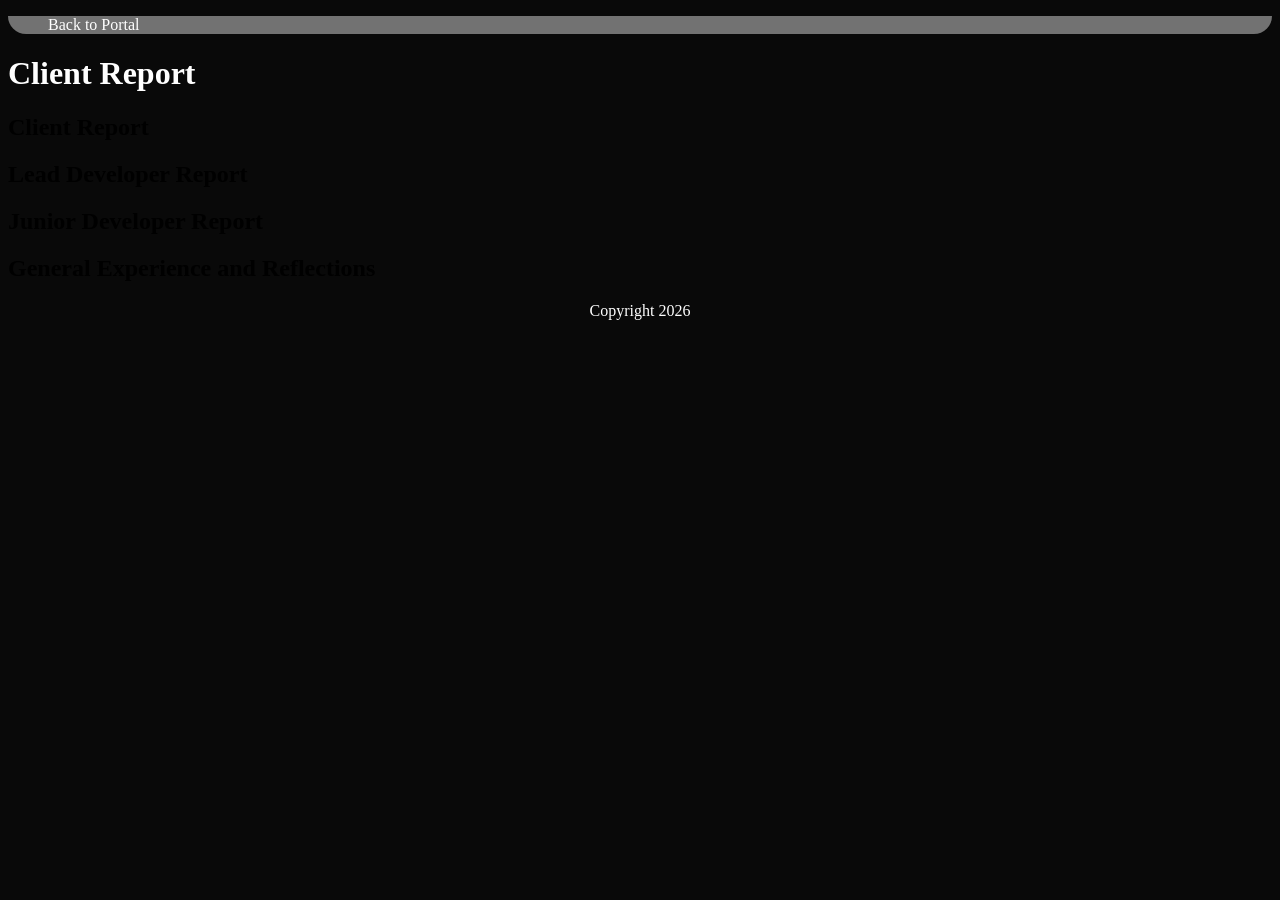
==== client_report.html @ 9f7e2d8f "getting final project made." ====
<!DOCTYPE html>
<html lang="en">
<head>
    <meta charset="UTF-8">
    <meta name="viewport" content="width=device-width, initial-scale=1.0">
    <title>Client Report</title>
    <link rel="stylesheet" href="styles/styles.css">
</head>
<body>
    <header>
        <nav id="menu">
            <ul>
                <li><a href="index.html" class="navlink"><span>Back to Portal</span></a></li>
            </ul>
        </nav>
    </header>

    <main>
        <h1>Client Report</h1>

        <h2>Client Report</h2>
        <p></p>

        <h2>Lead Developer Report</h2>
        <p></p>

        <h2>Junior Developer Report</h2>
        <p></p>

        <h2>General Experience and Reflections</h2>
        <p></p>
    </main>

    <footer>
        <p>Copyright 2026</p>
    </footer>
</body>
</html>
---- styles/styles.css ----
:root{
    margin: 0;
    padding: 0;
    z-index: 0;
}

body{
    background-color: #090909;
    display: block;

}
p, h1, h3, h4, nav{
    color: white;

}
ul{
    border-bottom-left-radius: 2rem;
    border-bottom-right-radius: 2rem;
    backdrop-filter: blur(10px);

}
img{
    width: 50%;
   
}
.side_pic {
    filter: grayscale(80%);
}

#home-grid{
    display: grid;
}

.content_section {
    display: grid;
    justify-content: center;
    grid-template-columns: 2fr 1fr;
    grid-template-rows: 3fr 1fr;
    margin-bottom: 20px;
}
.side_pic{
    grid-row: 1 / 3;
    height: 100%;
    width: 100%;
}
.side_logo{
    height: 100%;
    width: 100%; 
    border-radius: 10%;
}
h3{
    text-align: center;
    border: #888 / 20px;
    border-style: solid;
    border-radius: 5px;
    width: 70%;
    align-content: center;
    margin-inline: auto;
}


#hero-container{
    max-width: 100%;
    height: 400px;
    background-color: white;
    position: relative;
    background-size:cover;
    background-position: 10px;
    background-image: url("../images/hero.png");
    text-align: center;
    align-content: center;
    font-size: 70px;
    text-shadow: 10px 10px #888;
}

form{
    display: flex;
    flex-direction: column;
    max-width: 80%;
    margin-inline: auto;
    gap: 5px;
    margin-bottom: 20px;


}
label{
    color: white;
    margin-top: 10px;

}

.heroimage {
    margin: 0 5%;
    position: relative;
    max-width: 90%;
}
header {
    position: sticky;
    top: 0;
    z-index: 10;
}

#menu ul{
    display: flex;
    list-style: none;
    top: 0;
    background-color: rgb(220 220 220 / 0.5);
    z-index: 1;
    backdrop-filter: blur(20px);

}
.navlink{
    color: white;
    text-decoration: none;
}
.navimage{
    border-radius: 50%;
    width: 30%;
}

#menu span{
    display: block;




}

#menu a{
    display: flex;
    align-content: center;
    justify-content: center;
    gap: 5px;


}
footer{
    text-align: center;
}
.section_text{
    text-align: center;
    align-items: center;
}
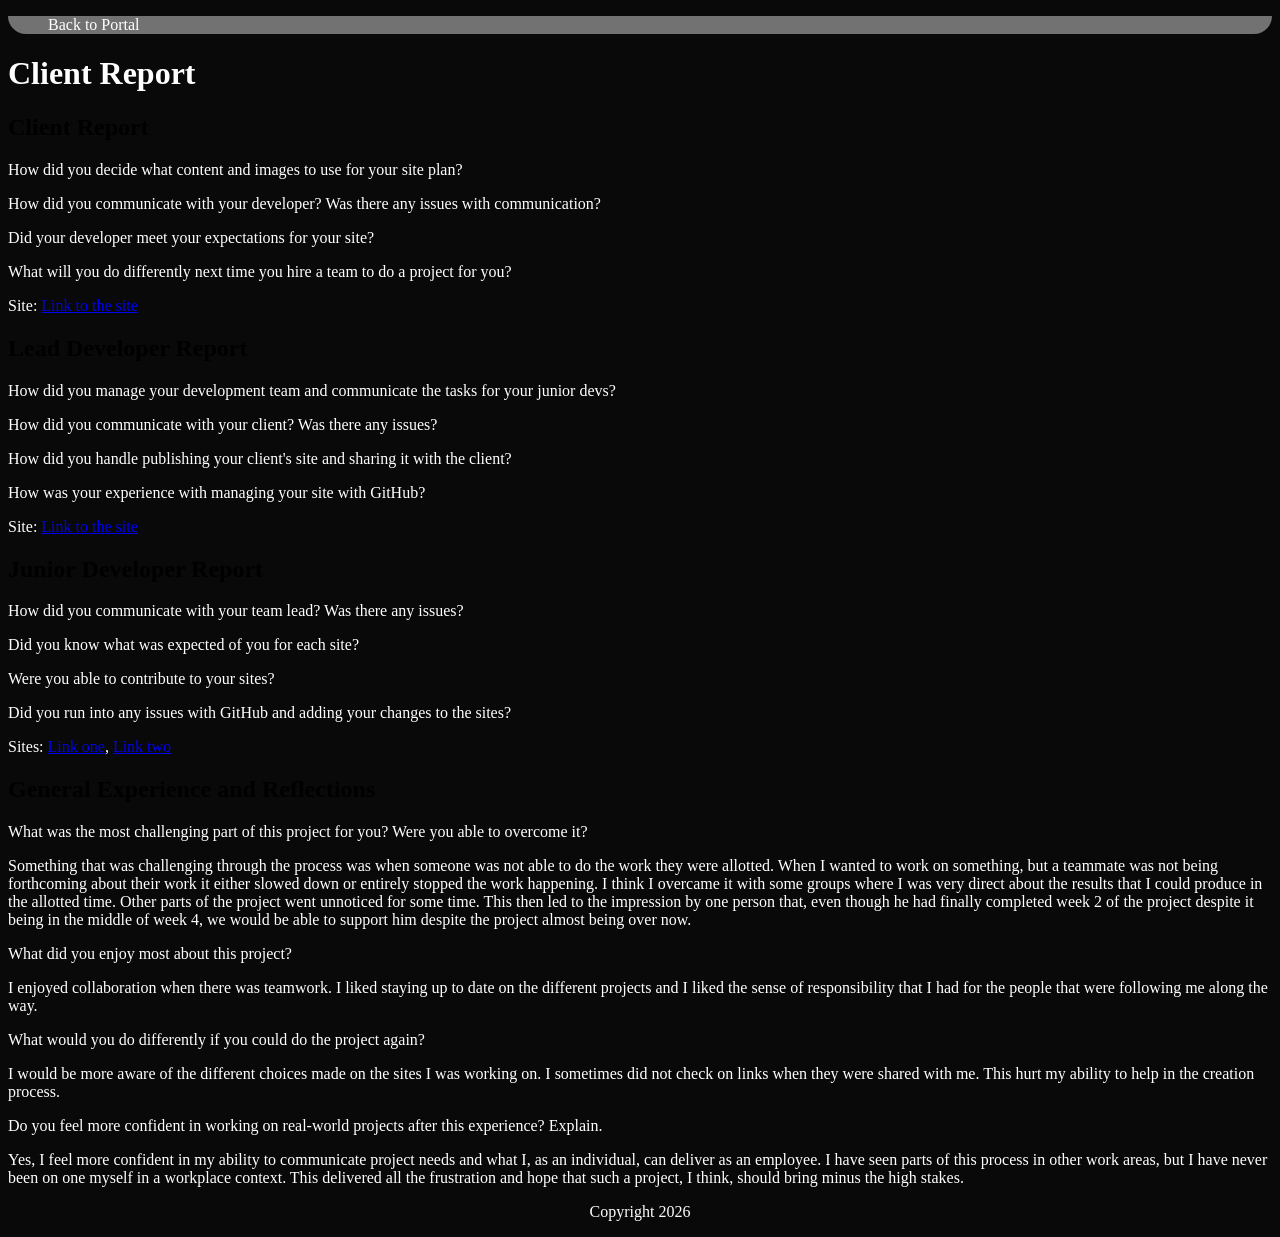
==== commit 3e6d5d2c: "Enhance client_report.html with Q&A sections Added questions and answers sections for client, lead d" ====
--- a/client_report.html
+++ b/client_report.html
@@ -19,20 +19,89 @@
         <h1>Client Report</h1>
 
         <h2>Client Report</h2>
-        <p></p>
+        <div class="qa">
+            <p class="question">How did you decide what content and images to use for your site plan?</p>
+            <p class="answer"></p>
+        </div>
+        <div class="qa">
+            <p class="question">How did you communicate with your developer? Was there any issues with communication?</p>
+            <p class="answer"></p>
+        </div>
+        <div class="qa">
+            <p class="question">Did your developer meet your expectations for your site?</p>
+            <p class="answer"></p>
+        </div>
+        <div class="qa">
+            <p class="question">What will you do differently next time you hire a team to do a project for you?</p>
+            <p class="answer"></p>
+        </div>
+        <div class="qa">
+            <p class="answer">Site: <a href="#">Link to the site</a></p>
+        </div>
 
         <h2>Lead Developer Report</h2>
-        <p></p>
+        <div class="qa">
+            <p class="question">How did you manage your development team and communicate the tasks for your junior devs?</p>
+            <p class="answer"></p>
+        </div>
+        <div class="qa">
+            <p class="question">How did you communicate with your client? Was there any issues?</p>
+            <p class="answer"></p>
+        </div>
+        <div class="qa">
+            <p class="question">How did you handle publishing your client's site and sharing it with the client?</p>
+            <p class="answer"></p>
+        </div>
+        <div class="qa">
+            <p class="question">How was your experience with managing your site with GitHub?</p>
+            <p class="answer"></p>
+        </div>
+        <div class="qa">
+            <p class="answer">Site: <a href="#">Link to the site</a></p>
+        </div>
 
         <h2>Junior Developer Report</h2>
-        <p></p>
+        <div class="qa">
+            <p class="question">How did you communicate with your team lead? Was there any issues?</p>
+            <p class="answer"></p>
+        </div>
+        <div class="qa">
+            <p class="question">Did you know what was expected of you for each site?</p>
+            <p class="answer"></p>
+        </div>
+        <div class="qa">
+            <p class="question">Were you able to contribute to your sites?</p>
+            <p class="answer"></p>
+        </div>
+        <div class="qa">
+            <p class="question">Did you run into any issues with GitHub and adding your changes to the sites?</p>
+            <p class="answer"></p>
+        </div>
+        <div class="qa">
+            <p class="answer">Sites: <a href="#">Link one</a>, <a href="#">Link two</a></p>
+        </div>
 
         <h2>General Experience and Reflections</h2>
-        <p></p>
+        <div class="qa">
+            <p class="question">What was the most challenging part of this project for you? Were you able to overcome it?</p>
+            <p class="answer">Something that was challenging through the process was when someone was not able to do the work they were allotted. When I wanted to work on something, but a teammate was not being forthcoming about their work it either slowed down or entirely stopped the work happening. I think I overcame it with some groups where I was very direct about the results that I could produce in the allotted time. Other parts of the project went unnoticed for some time. This then led to the impression by one person that, even though he had finally completed week 2 of the project despite it being in the middle of week 4, we would be able to support him despite the project almost being over now.</p>
+        </div>
+        <div class="qa">
+            <p class="question">What did you enjoy most about this project?</p>
+            <p class="answer">I enjoyed collaboration when there was teamwork. I liked staying up to date on the different projects and I liked the sense of responsibility that I had for the people that were following me along the way.</p>
+        </div>
+        <div class="qa">
+            <p class="question">What would you do differently if you could do the project again?</p>
+            <p class="answer">I would be more aware of the different choices made on the sites I was working on. I sometimes did not check on links when they were shared with me. This hurt my ability to help in the creation process.</p>
+        </div>
+        <div class="qa">
+            <p class="question">Do you feel more confident in working on real-world projects after this experience? Explain.</p>
+            <p class="answer">Yes, I feel more confident in my ability to communicate project needs and what I, as an individual, can deliver as an employee. I have seen parts of this process in other work areas, but I have never been on one myself in a workplace context. This delivered all the frustration and hope that such a project, I think, should bring minus the high stakes.</p>
+        </div>
     </main>
 
     <footer>
         <p>Copyright 2026</p>
     </footer>
 </body>
-</html>+</html>
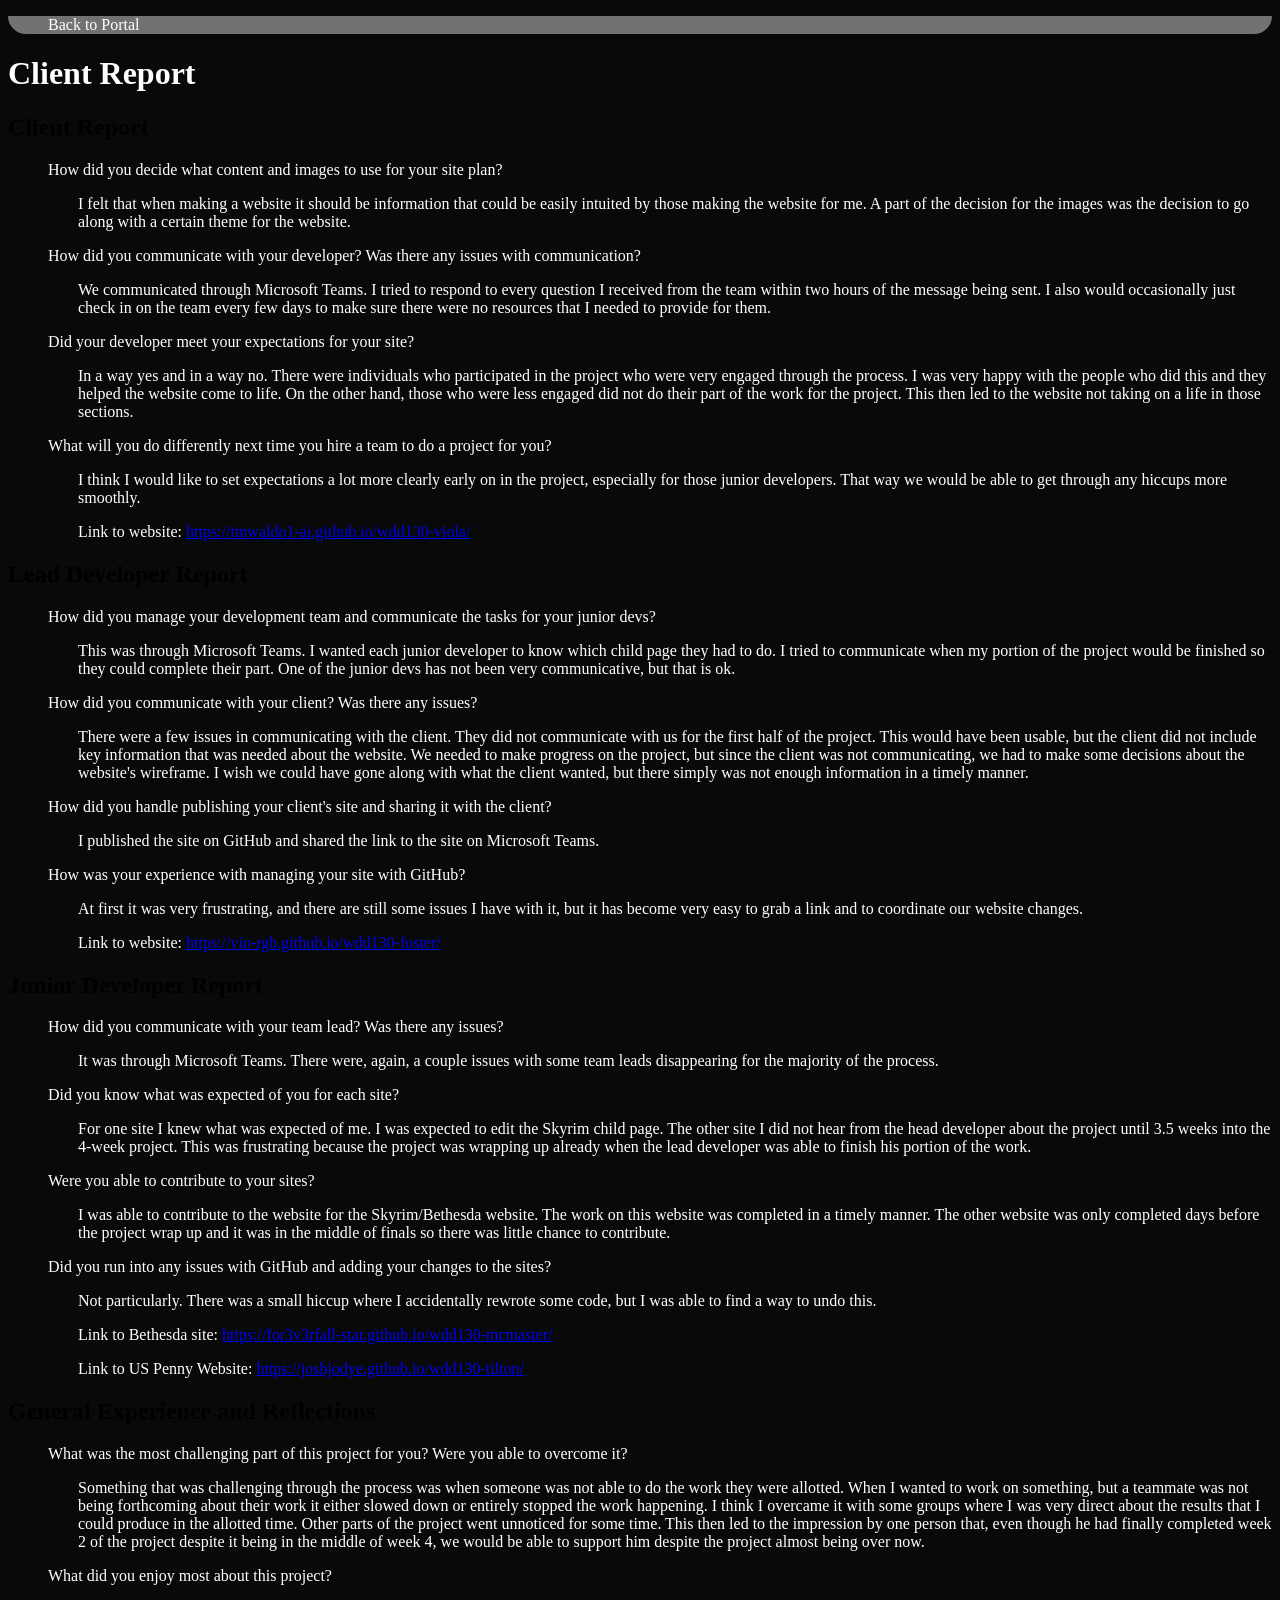
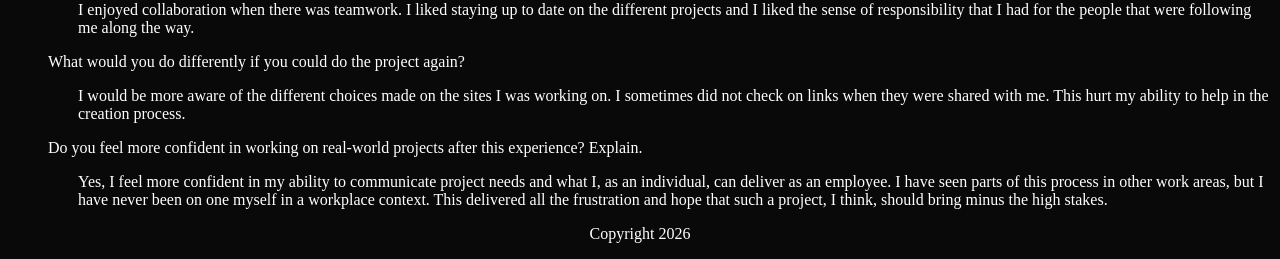
==== commit 8a628297: "Update client_report.html with responses Added detailed answers to client and developer questions in" ====
--- a/client_report.html
+++ b/client_report.html
@@ -21,64 +21,65 @@
         <h2>Client Report</h2>
         <div class="qa">
             <p class="question">How did you decide what content and images to use for your site plan?</p>
-            <p class="answer"></p>
+            <p class="answer">I felt that when making a website it should be information that could be easily intuited by those making the website for me. A part of the decision for the images was the decision to go along with a certain theme for the website.</p>
         </div>
         <div class="qa">
             <p class="question">How did you communicate with your developer? Was there any issues with communication?</p>
-            <p class="answer"></p>
+            <p class="answer">We communicated through Microsoft Teams. I tried to respond to every question I received from the team within two hours of the message being sent. I also would occasionally just check in on the team every few days to make sure there were no resources that I needed to provide for them.</p>
         </div>
         <div class="qa">
             <p class="question">Did your developer meet your expectations for your site?</p>
-            <p class="answer"></p>
+            <p class="answer">In a way yes and in a way no. There were individuals who participated in the project who were very engaged through the process. I was very happy with the people who did this and they helped the website come to life. On the other hand, those who were less engaged did not do their part of the work for the project. This then led to the website not taking on a life in those sections.</p>
         </div>
         <div class="qa">
             <p class="question">What will you do differently next time you hire a team to do a project for you?</p>
-            <p class="answer"></p>
+            <p class="answer">I think I would like to set expectations a lot more clearly early on in the project, especially for those junior developers. That way we would be able to get through any hiccups more smoothly.</p>
         </div>
         <div class="qa">
-            <p class="answer">Site: <a href="#">Link to the site</a></p>
+            <p class="answer">Link to website: <a href="https://tmwaldo1-ai.github.io/wdd130-viola/">https://tmwaldo1-ai.github.io/wdd130-viola/</a></p>
         </div>
 
         <h2>Lead Developer Report</h2>
         <div class="qa">
             <p class="question">How did you manage your development team and communicate the tasks for your junior devs?</p>
-            <p class="answer"></p>
+            <p class="answer">This was through Microsoft Teams. I wanted each junior developer to know which child page they had to do. I tried to communicate when my portion of the project would be finished so they could complete their part. One of the junior devs has not been very communicative, but that is ok.</p>
         </div>
         <div class="qa">
             <p class="question">How did you communicate with your client? Was there any issues?</p>
-            <p class="answer"></p>
+            <p class="answer">There were a few issues in communicating with the client. They did not communicate with us for the first half of the project. This would have been usable, but the client did not include key information that was needed about the website. We needed to make progress on the project, but since the client was not communicating, we had to make some decisions about the website's wireframe. I wish we could have gone along with what the client wanted, but there simply was not enough information in a timely manner.</p>
         </div>
         <div class="qa">
             <p class="question">How did you handle publishing your client's site and sharing it with the client?</p>
-            <p class="answer"></p>
+            <p class="answer">I published the site on GitHub and shared the link to the site on Microsoft Teams.</p>
         </div>
         <div class="qa">
             <p class="question">How was your experience with managing your site with GitHub?</p>
-            <p class="answer"></p>
+            <p class="answer">At first it was very frustrating, and there are still some issues I have with it, but it has become very easy to grab a link and to coordinate our website changes.</p>
         </div>
         <div class="qa">
-            <p class="answer">Site: <a href="#">Link to the site</a></p>
+            <p class="answer">Link to website: <a href="https://vio-rgb.github.io/wdd130-foster/">https://vio-rgb.github.io/wdd130-foster/</a></p>
         </div>
 
         <h2>Junior Developer Report</h2>
         <div class="qa">
             <p class="question">How did you communicate with your team lead? Was there any issues?</p>
-            <p class="answer"></p>
+            <p class="answer">It was through Microsoft Teams. There were, again, a couple issues with some team leads disappearing for the majority of the process.</p>
         </div>
         <div class="qa">
             <p class="question">Did you know what was expected of you for each site?</p>
-            <p class="answer"></p>
+            <p class="answer">For one site I knew what was expected of me. I was expected to edit the Skyrim child page. The other site I did not hear from the head developer about the project until 3.5 weeks into the 4-week project. This was frustrating because the project was wrapping up already when the lead developer was able to finish his portion of the work.</p>
         </div>
         <div class="qa">
             <p class="question">Were you able to contribute to your sites?</p>
-            <p class="answer"></p>
+            <p class="answer">I was able to contribute to the website for the Skyrim/Bethesda website. The work on this website was completed in a timely manner. The other website was only completed days before the project wrap up and it was in the middle of finals so there was little chance to contribute.</p>
         </div>
         <div class="qa">
             <p class="question">Did you run into any issues with GitHub and adding your changes to the sites?</p>
-            <p class="answer"></p>
+            <p class="answer">Not particularly. There was a small hiccup where I accidentally rewrote some code, but I was able to find a way to undo this.</p>
         </div>
         <div class="qa">
-            <p class="answer">Sites: <a href="#">Link one</a>, <a href="#">Link two</a></p>
+            <p class="answer">Link to Bethesda site: <a href="https://for3v3rfall-star.github.io/wdd130-mcmaster/">https://for3v3rfall-star.github.io/wdd130-mcmaster/</a></p>
+            <p class="answer">Link to US Penny Website: <a href="https://joshjodye.github.io/wdd130-tilton/">https://joshjodye.github.io/wdd130-tilton/</a></p>
         </div>
 
         <h2>General Experience and Reflections</h2>
--- a/styles/styles.css
+++ b/styles/styles.css
@@ -140,4 +140,10 @@
 .section_text{
     text-align: center;
     align-items: center;
-}+}
+.qa {
+    margin-left: 40px;
+}
+.answer {
+    margin-left: 30px;
+}
